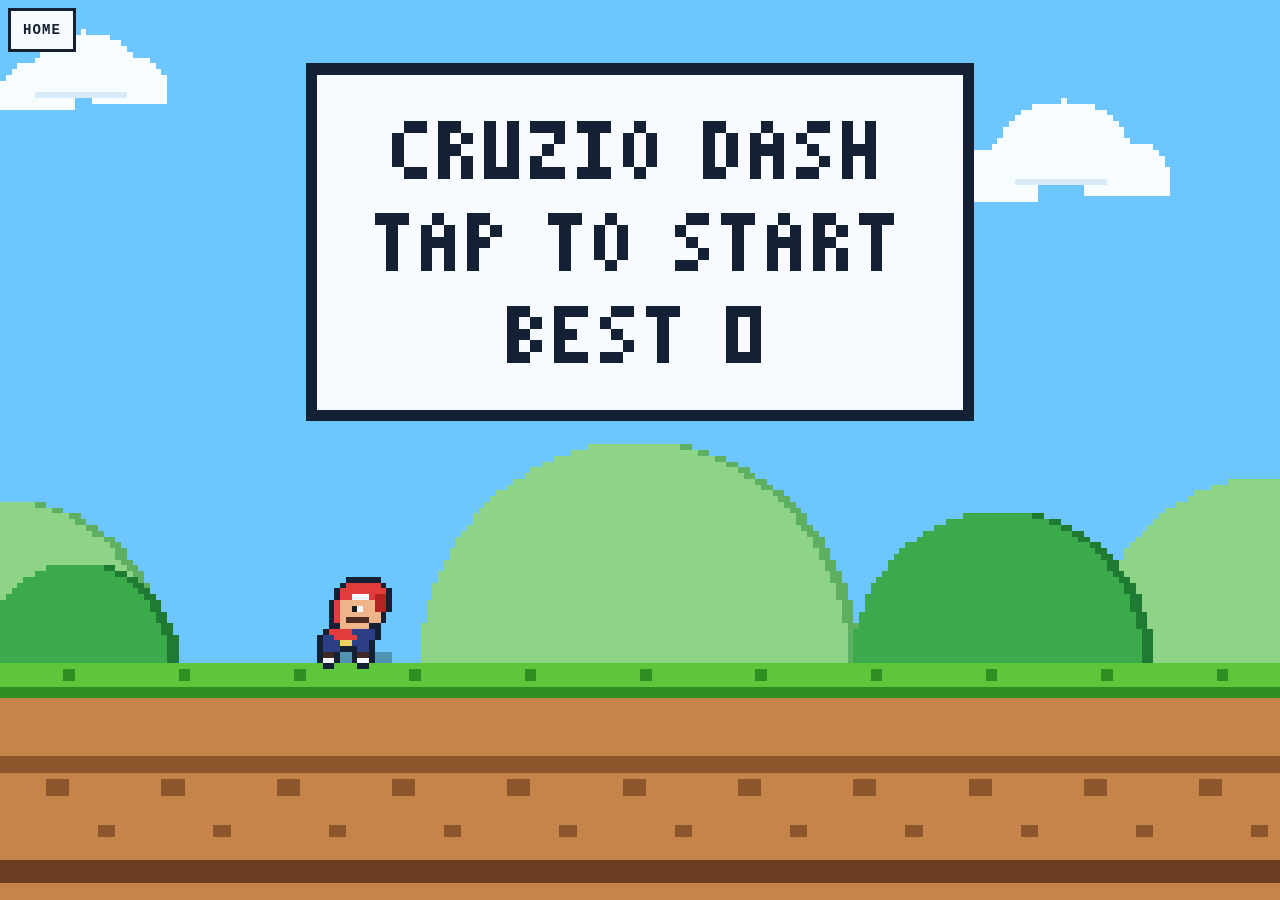
==== game/index.html @ 3a22ef03 "Add Cruzio Dash, a small browser runner A tap-to-jump game drawn with original canvas pixel art, siz" ====
<!DOCTYPE html>
<html lang="en">
<head>
<meta charset="UTF-8" />
<!--
  viewport-fit=cover uses the full phone screen.
  maximum-scale=1 and user-scalable=no stop pinch and double-tap zoom.
  The same rules live in style.css (touch-action, user-select) as a backup,
  because some phones ignore the scale lock.
-->
<meta name="viewport" content="width=device-width, initial-scale=1, minimum-scale=1, maximum-scale=1, user-scalable=no, viewport-fit=cover" />
<meta name="description" content="Cruzio Dash — a tiny 8-bit runner. Tap to jump." />
<meta name="theme-color" content="#6ec6ff" />
<meta name="mobile-web-app-capable" content="yes" />
<meta name="apple-mobile-web-app-capable" content="yes" />
<meta name="apple-mobile-web-app-status-bar-style" content="black-translucent" />
<title>Cruzio Dash</title>
<link rel="icon" href="../favicon.svg" type="image/svg+xml" />
<link rel="stylesheet" href="style.css" />
</head>
<body>
<canvas id="game" width="320" height="180" aria-label="Cruzio Dash. Tap, click, or press space to jump."></canvas>
<a id="home" href="../">Home</a>
<script src="game.js"></script>
</body>
</html>
---- game/style.css ----
/*
  Cruzio Dash — page shell.

  The game canvas fills the whole screen, portrait or landscape.
  The browser is not allowed to scroll, zoom, or select text,
  so a tap always jumps instead of moving the page.
*/

:root {
  --sky: #6ec6ff;
  /* Used by game.js to keep the score clear of a phone notch. */
  --sat: env(safe-area-inset-top);
  --sar: env(safe-area-inset-right);
  --sal: env(safe-area-inset-left);
  --sab: env(safe-area-inset-bottom);
}

* {
  box-sizing: border-box;
  margin: 0;
  padding: 0;
  -webkit-tap-highlight-color: transparent;
}

html,
body {
  /* Lock the page to the visible screen. No rubber-band scroll. */
  position: fixed;
  inset: 0;
  width: 100%;
  height: 100%;
  overflow: hidden;
  background: var(--sky);
  color: #142033;
  /* "none" turns off pinch-zoom, pan, and double-tap zoom. */
  touch-action: none;
  user-select: none;
  -webkit-user-select: none;
  -webkit-touch-callout: none;
  overscroll-behavior: none;
  text-size-adjust: 100%;
  -webkit-text-size-adjust: 100%;
}

#game {
  position: fixed;
  left: 0;
  top: 0;
  display: block;
  /* Width and height are set in game.js so they match the phone. */
  touch-action: none;
  cursor: pointer;
}

/* Small way back to the soccer site. Taps here do not jump. */
#home {
  position: fixed;
  z-index: 2;
  top: max(8px, var(--sat));
  left: max(8px, var(--sal));
  min-height: 44px;
  min-width: 44px;
  display: flex;
  align-items: center;
  justify-content: center;
  padding: 8px 12px;
  border: 3px solid #142033;
  background: #f7fbff;
  color: #142033;
  font-family: "Courier New", Courier, monospace;
  font-weight: 700;
  font-size: 14px;
  letter-spacing: 0.08em;
  text-transform: uppercase;
  text-decoration: none;
  /* The link itself can be tapped; the rest of the page cannot zoom. */
  touch-action: manipulation;
}

#home:focus-visible {
  outline: 3px solid #142033;
  outline-offset: 2px;
}
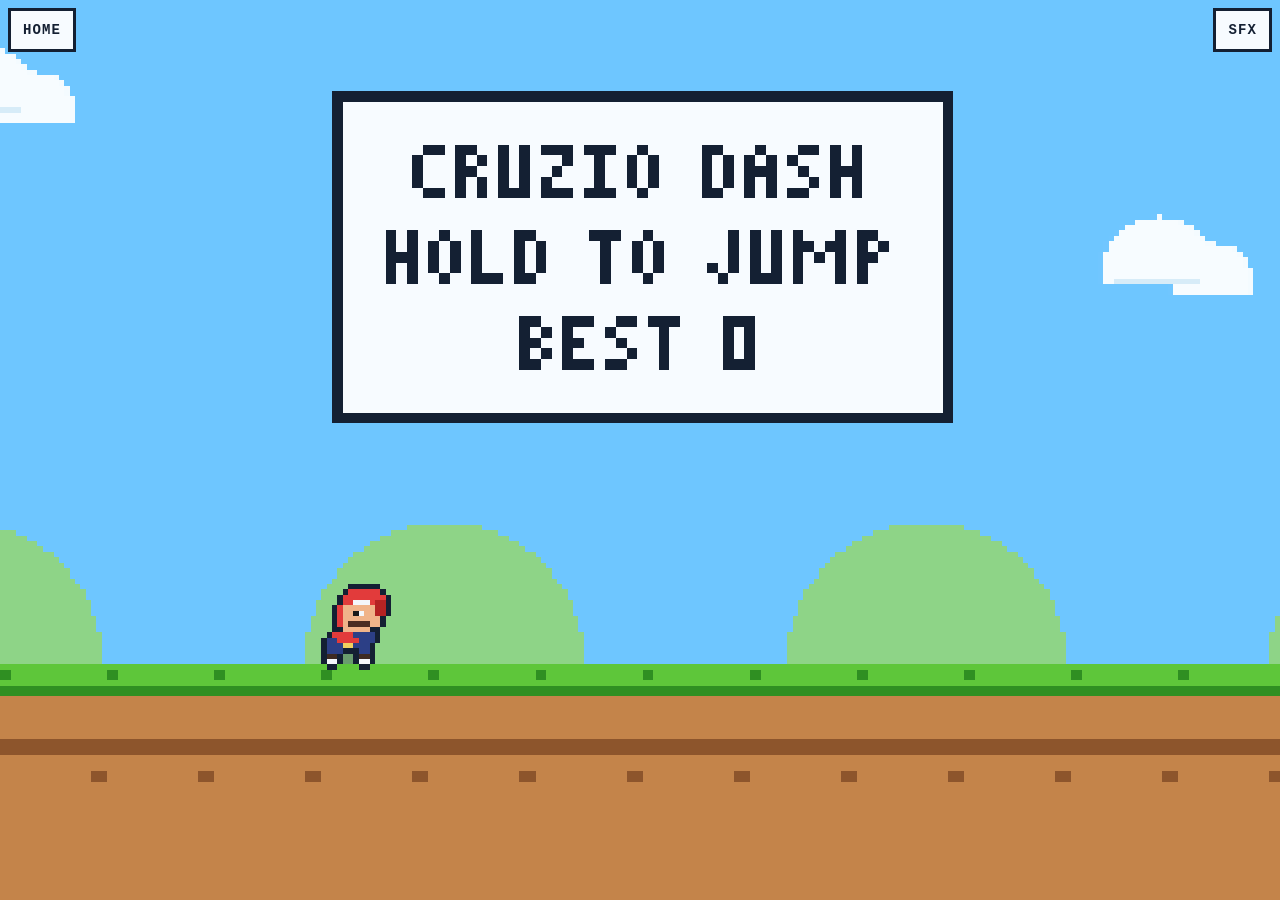
==== commit 32b8b7ff: "Turn Cruzio Dash into seven side-scroller stages Hold for a higher jump, land on platforms, bump blo" ====
--- a/game/index.html
+++ b/game/index.html
@@ -9,7 +9,7 @@
   because some phones ignore the scale lock.
 -->
 <meta name="viewport" content="width=device-width, initial-scale=1, minimum-scale=1, maximum-scale=1, user-scalable=no, viewport-fit=cover" />
-<meta name="description" content="Cruzio Dash — a tiny 8-bit runner. Tap to jump." />
+<meta name="description" content="Cruzio Dash — a tiny 8-bit runner. Tap for a short hop, hold for a high jump." />
 <meta name="theme-color" content="#6ec6ff" />
 <meta name="mobile-web-app-capable" content="yes" />
 <meta name="apple-mobile-web-app-capable" content="yes" />
@@ -19,8 +19,9 @@
 <link rel="stylesheet" href="style.css" />
 </head>
 <body>
-<canvas id="game" width="320" height="180" aria-label="Cruzio Dash. Tap, click, or press space to jump."></canvas>
+<canvas id="game" width="320" height="180" aria-label="Cruzio Dash. Tap for a short hop. Hold for a higher jump."></canvas>
 <a id="home" href="../">Home</a>
+<button id="mute" type="button">Sfx</button>
 <script src="game.js"></script>
 </body>
 </html>
--- a/game/style.css
+++ b/game/style.css
@@ -52,12 +52,12 @@
   cursor: pointer;
 }
 
-/* Small way back to the soccer site. Taps here do not jump. */
-#home {
+/* Home and mute sit on top of the canvas. Taps here do not jump. */
+#home,
+#mute {
   position: fixed;
   z-index: 2;
   top: max(8px, var(--sat));
-  left: max(8px, var(--sal));
   min-height: 44px;
   min-width: 44px;
   display: flex;
@@ -73,11 +73,15 @@
   letter-spacing: 0.08em;
   text-transform: uppercase;
   text-decoration: none;
-  /* The link itself can be tapped; the rest of the page cannot zoom. */
   touch-action: manipulation;
+  cursor: pointer;
 }
 
-#home:focus-visible {
+#home { left: max(8px, var(--sal)); }
+#mute { right: max(8px, var(--sar)); }
+
+#home:focus-visible,
+#mute:focus-visible {
   outline: 3px solid #142033;
   outline-offset: 2px;
 }
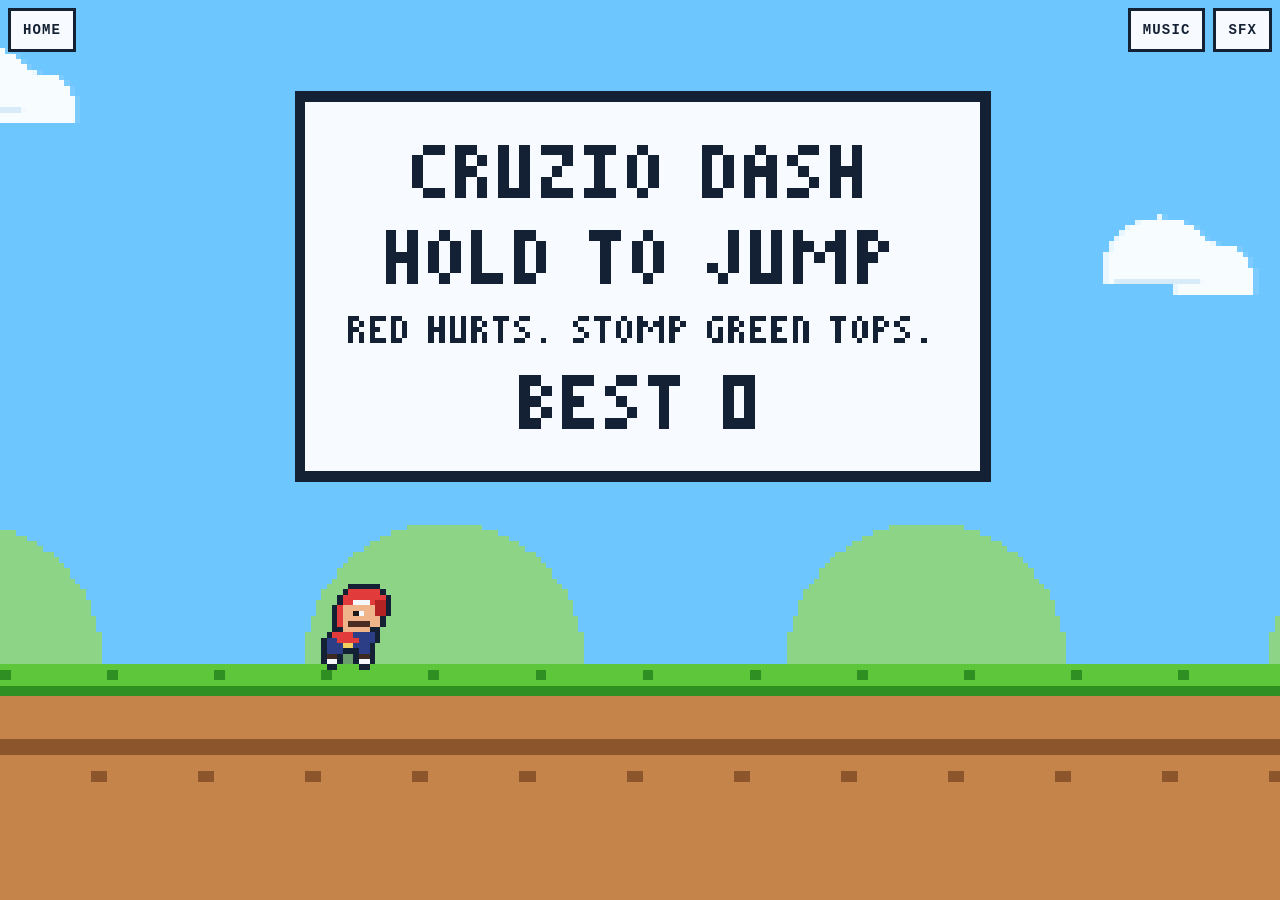
==== commit 13f1a630: "Add original chiptune music to Cruzio Dash. Each of the seven scenes loops its own square-and-triang" ====
--- a/game/index.html
+++ b/game/index.html
@@ -21,7 +21,10 @@
 <body>
 <canvas id="game" width="320" height="180" aria-label="Cruzio Dash. Tap for a short hop. Hold for a higher jump."></canvas>
 <a id="home" href="../">Home</a>
-<button id="mute" type="button">Sfx</button>
+<div id="soundbar">
+  <button id="music" type="button" aria-pressed="true">Music</button>
+  <button id="mute" type="button">Sfx</button>
+</div>
 <script src="game.js"></script>
 </body>
 </html>
--- a/game/style.css
+++ b/game/style.css
@@ -52,12 +52,28 @@
   cursor: pointer;
 }
 
-/* Home and mute sit on top of the canvas. Taps here do not jump. */
+/* Home and the sound buttons sit on top of the canvas. Taps here do not jump. */
 #home,
-#mute {
+#soundbar {
   position: fixed;
   z-index: 2;
   top: max(8px, var(--sat));
+}
+
+#home {
+  left: max(8px, var(--sal));
+}
+
+/* Music sits just to the left of Sfx. */
+#soundbar {
+  right: max(8px, var(--sar));
+  display: flex;
+  gap: 8px;
+}
+
+#home,
+#music,
+#mute {
   min-height: 44px;
   min-width: 44px;
   display: flex;
@@ -77,10 +93,8 @@
   cursor: pointer;
 }
 
-#home { left: max(8px, var(--sal)); }
-#mute { right: max(8px, var(--sar)); }
-
 #home:focus-visible,
+#music:focus-visible,
 #mute:focus-visible {
   outline: 3px solid #142033;
   outline-offset: 2px;
